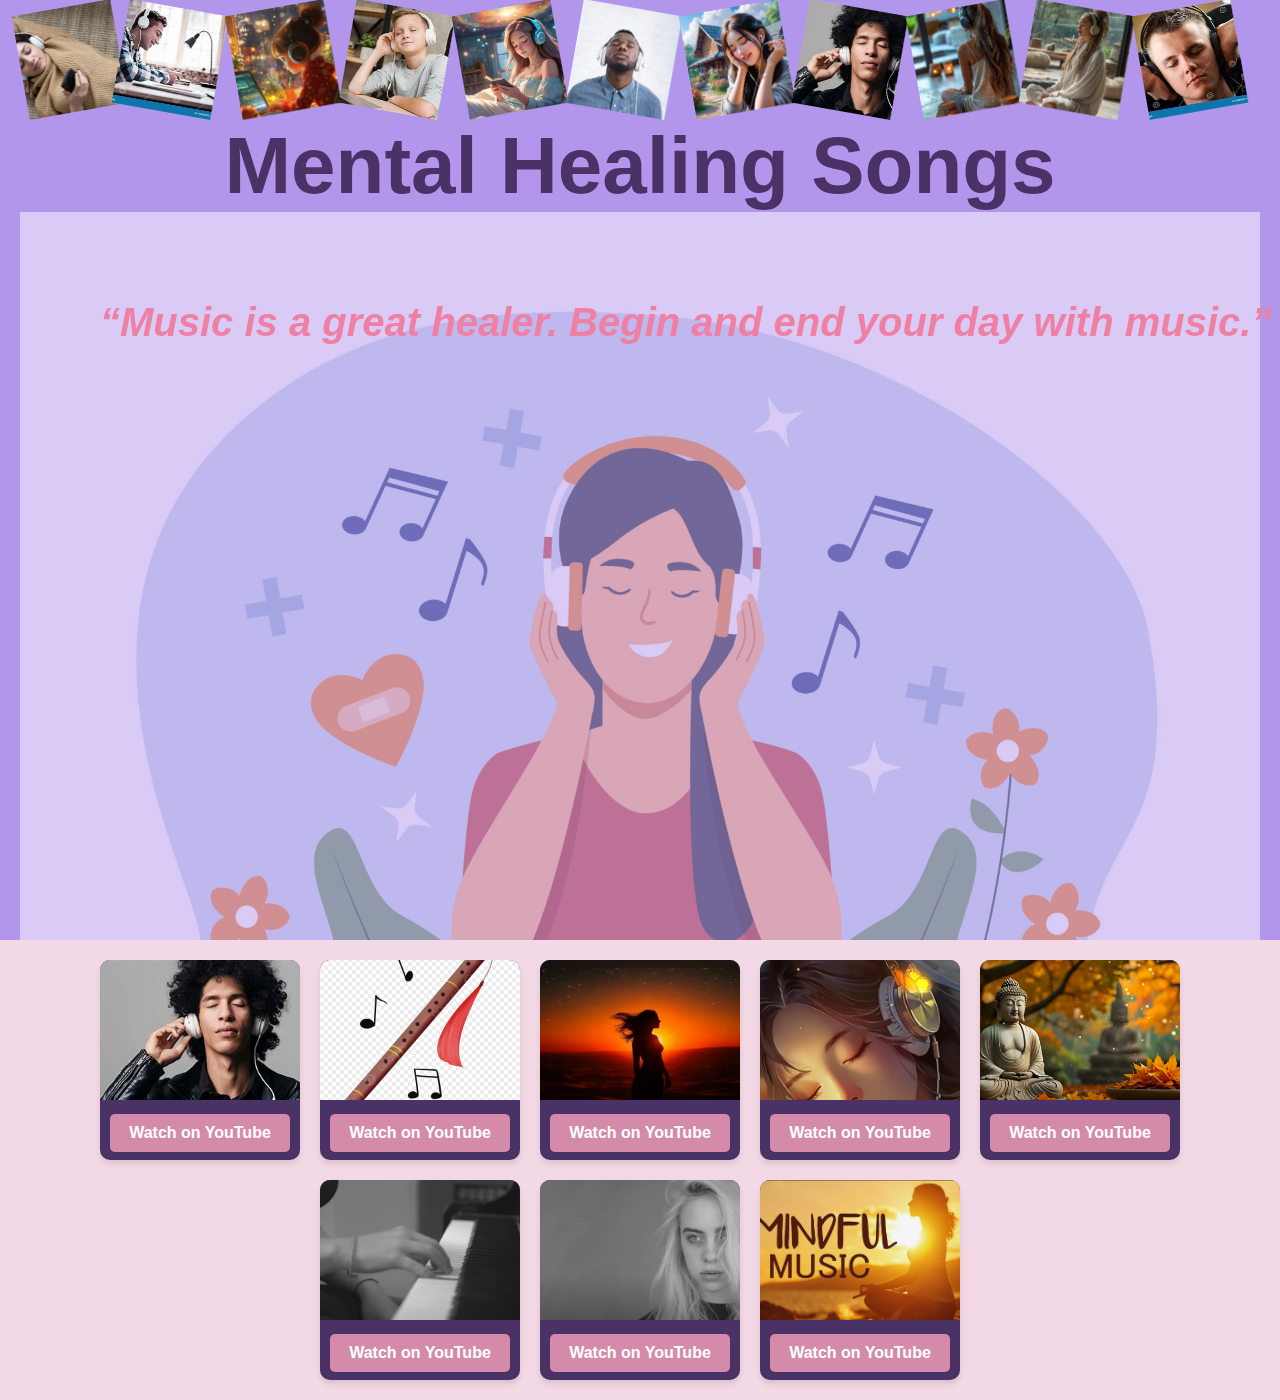
==== playlist.html @ 875e02ab "Add files via upload" ====
<!DOCTYPE html>
<html lang="en">

<head>
    <meta charset="UTF-8">
    <meta name="viewport" content="width=device-width, initial-scale=1.0">
    <title>Mindfulness & YouTube Playlist</title>
    <style>
        body {
            font-family: Arial, sans-serif;
            margin: 0;
            padding: 0;
            background-color: #F3D9E5;
            color: #333;
        }

        .section {
            padding: 20px;
        }
        body.section mindfulness-section{
            margin: 0;
            padding: 0;
            background-color: purple;
            display: flex;
            justify-content: center;
            align-items: center;
            height: 100vh;
            flex-direction: column;
            position: relative;
        }

        .mindfulness-section {
            background-color: #b296ec;
            color: #4A3267;
            text-align: center;
            position: relative;
            height: 100vh;
            overflow: hidden;
        }

        .mindfulness-section .title {
            font-size: 5rem;
            font-weight: bold;
            position: relative;
            top: 100px;
        }

        .mindfulness-section .background-images {
            position: absolute;
            top: 0;
            left: 0;
            width: 100%;
            /* height: 100%; */
            display: flex;
            flex-wrap: wrap;
            z-index: 1;
           
        }

        .mindfulness-section .background-images img {
            width: 100px;
            height: 105px;
            left :0;
            right:0;
            /* margin: 7.5px; */
            transform: rotate(-10deg);
            object-fit: cover;
            margin: 6.7px;
            position: sticky;
        }

        .mindfulness-section .background-images img:nth-child(even) {
            transform: rotate(10deg);
        }

        .mindfulness-section .bg_img img {
            position: relative;
            top: 100px;
            left: 0;
            width: 100%;
            height: 10%;
            opacity: 0.5;
            z-index: 0;
        }
        .mindfulness-section .bg_img .quote{
            position: relative;
            z-index: 2;
            font-size: 40px;
            color: #ef80a4;
            font-weight: bold;
            font-style: italic;
            position:absolute;
            top: 300px;
            display: flex;
            justify-content: center;
            left: 100px;

            
        }

        .youtube-section {
            display: flex;
            justify-content: center;
            align-items: center;
            flex-wrap: wrap;
            gap: 20px;
            padding: 20px;
        }

        .youtube-card {
            width: 200px;
            height: 200px;
            border-radius: 10px;
            overflow: hidden;
            box-shadow: 0 4px 6px rgba(0, 0, 0, 0.1);
            text-align: center;
            background-color: #4A3267;
        }

        .youtube-card img {
            width: 100%;
            height: 70%;
            object-fit: cover;
        }

        .youtube-card a {
            display: block;
            text-decoration: none;
            color: white;
            font-weight: bold;
            padding: 10px;
            background-color: #f19eb8d4;
            border-radius: 5px;
            margin: 10px auto;
            max-width: 80%;
        }

        .youtube-card a:hover {
            background-color: #F7B9C4;
        }
    </style>
</head>

<body>
    <!-- Mindfulness Playlist Section -->
    <div class="section mindfulness-section">
        <div class="title">Mental Healing Songs </div>
        <div class="bg_img">
            <img src="bg_img.jpg" alt="">
            <div class="quote">“Music is a great healer. Begin and end your day with music.”</div>
        </div>
        <div class="background-images">
            <img src="img1.jpg" alt="Song 1">
            <img src="img12.jpeg" alt="Song 12">
            <img src="img2.jpg" alt="Song 2">
            <img src="img9.jpeg" alt="Song 9">
            <img src="img3.jpg" alt="Song 3">
            <img src="img11.jpeg" alt="Song 11">
            <img src="img4.jpg" alt="Song 4">
            <img src="img10.jpeg" alt="Song 10">
            <img src="img6.jpg" alt="Song 5">
            <img src="img7.jpg" alt="Song 7">
            <img src="img8.jpeg" alt="Song 8">
        </div>
        
    </div>

    <!-- YouTube Links Section -->
    <div class="section youtube-section">
        <!-- Card 1 -->
        <div class="youtube-card">
            <img src="img10.jpeg" alt="Thumbnail 1">
            <a href="https://www.youtube.com/live/joRVkFrxuS4?si=dqO0P7ToG_3Ph6nr" target="_blank">Watch on YouTube</a>
        </div>
        <!-- Card 2 -->
        <div class="youtube-card">
            <img src="image2-url.jpg" alt="Thumbnail 2">
            <a href="https://www.youtube.com/live/PnRFjKgiWWU?si=1erSyVz2_aUBR5GN" target="_blank">Watch on YouTube</a>
        </div>
        <!-- Card 3 -->
        <div class="youtube-card">
            <img src="image3-url.png" alt="Thumbnail 3">
            <a href="https://youtu.be/uW6xcmqfiY4?si=BOkga2mThYvdu8Nk" target="_blank">Watch on YouTube</a>
        </div>
        <!-- Card 4 -->
        <div class="youtube-card">
            <img src="image4-url.png" alt="Thumbnail 4">
            <a href="https://youtu.be/HCWvgoTfUjg?si=0bunwkecfNJUKH6E" target="_blank">Watch on YouTube</a>
        </div>
        <!-- Card 5 -->
        <div class="youtube-card">
            <img src="image5-url.jpg" alt="Thumbnail 5">
            <a href="https://youtu.be/qa76Nc7etVE?si=XW9lHAHxYHBAFAr2" target="_blank">Watch on YouTube</a>
        </div>
        <!-- Card 6 -->
        <div class="youtube-card">
            <img src="image6-url.jpg" alt="Thumbnail 6">
            <a href="https://youtu.be/8335hP2iim0?si=7aM9R5qtIL0B1swk" target="_blank">Watch on YouTube</a>
        </div>
        <!-- Card 7 -->
        <div class="youtube-card">
            <img src="image7-url.jpg" alt="Thumbnail 7">
            <a href="https://youtu.be/HZgiAgYXneE?si=polGtBsQ_AKFcB2B" target="_blank">Watch on YouTube</a>
        </div>
        <!-- Card 8 -->
        <div class="youtube-card">
            <img src="image8-url.jpg" alt="Thumbnail 8">
            <a href="https://youtu.be/vPvIxwh9N2w?si=H-HTKbg_JW63ZQHK" target="_blank">Watch on YouTube</a>
        </div>
    </div>
</body>

</html>
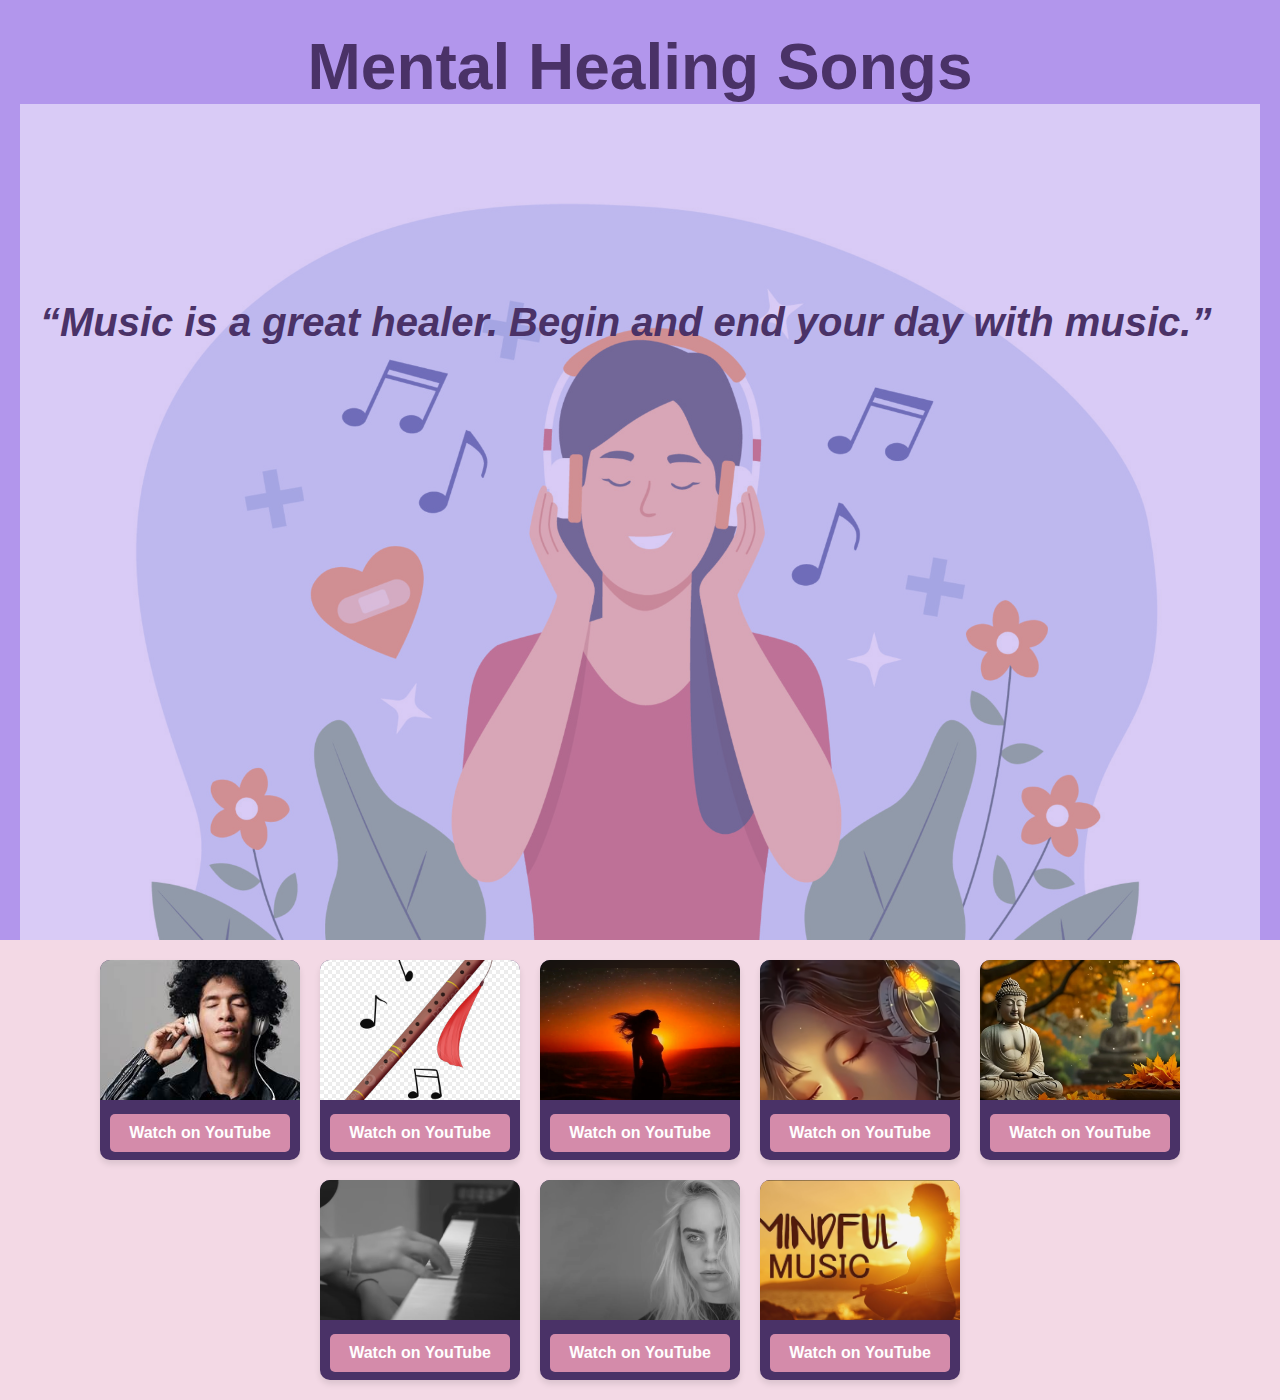
==== commit ad6263d2: "Update playlist.html" ====
--- a/playlist.html
+++ b/playlist.html
@@ -39,10 +39,10 @@
         }
 
         .mindfulness-section .title {
-            font-size: 5rem;
+            font-size: 4rem;
             font-weight: bold;
             position: relative;
-            top: 100px;
+            top: 10px;
         }
 
         .mindfulness-section .background-images {
@@ -75,7 +75,7 @@
 
         .mindfulness-section .bg_img img {
             position: relative;
-            top: 100px;
+            top: 10px;
             left: 0;
             width: 100%;
             height: 10%;
@@ -86,16 +86,47 @@
             position: relative;
             z-index: 2;
             font-size: 40px;
-            color: #ef80a4;
+            color: #4A3267;
             font-weight: bold;
             font-style: italic;
             position:absolute;
             top: 300px;
             display: flex;
             justify-content: center;
-            left: 100px;
+            left: 40px;
 
             
+        }
+        @media (max-width: 768px) {
+            .mindfulness-section .title {
+                font-size: 2rem;
+            }
+
+            .background-images img {
+                width: 60px;
+                height: 60px;
+            }
+
+            .quote {
+                font-size: 1.2rem;
+            }
+        }
+
+        @media (max-width: 480px) {
+            .mindfulness-section .title {
+                font-size: 1.8rem;
+            }
+
+            .background-images img {
+                width: 50px;
+                height: 50px;
+            }
+
+            .quote {
+                font-size: 1rem;
+                display: flex;
+                justify-content: center;
+            }
         }
 
         .youtube-section {
@@ -149,7 +180,7 @@
             <img src="bg_img.jpg" alt="">
             <div class="quote">“Music is a great healer. Begin and end your day with music.”</div>
         </div>
-        <div class="background-images">
+        <!-- <div class="background-images">
             <img src="img1.jpg" alt="Song 1">
             <img src="img12.jpeg" alt="Song 12">
             <img src="img2.jpg" alt="Song 2">
@@ -161,7 +192,7 @@
             <img src="img6.jpg" alt="Song 5">
             <img src="img7.jpg" alt="Song 7">
             <img src="img8.jpeg" alt="Song 8">
-        </div>
+        </div> -->
         
     </div>
 
@@ -210,4 +241,4 @@
     </div>
 </body>
 
-</html>+</html>
